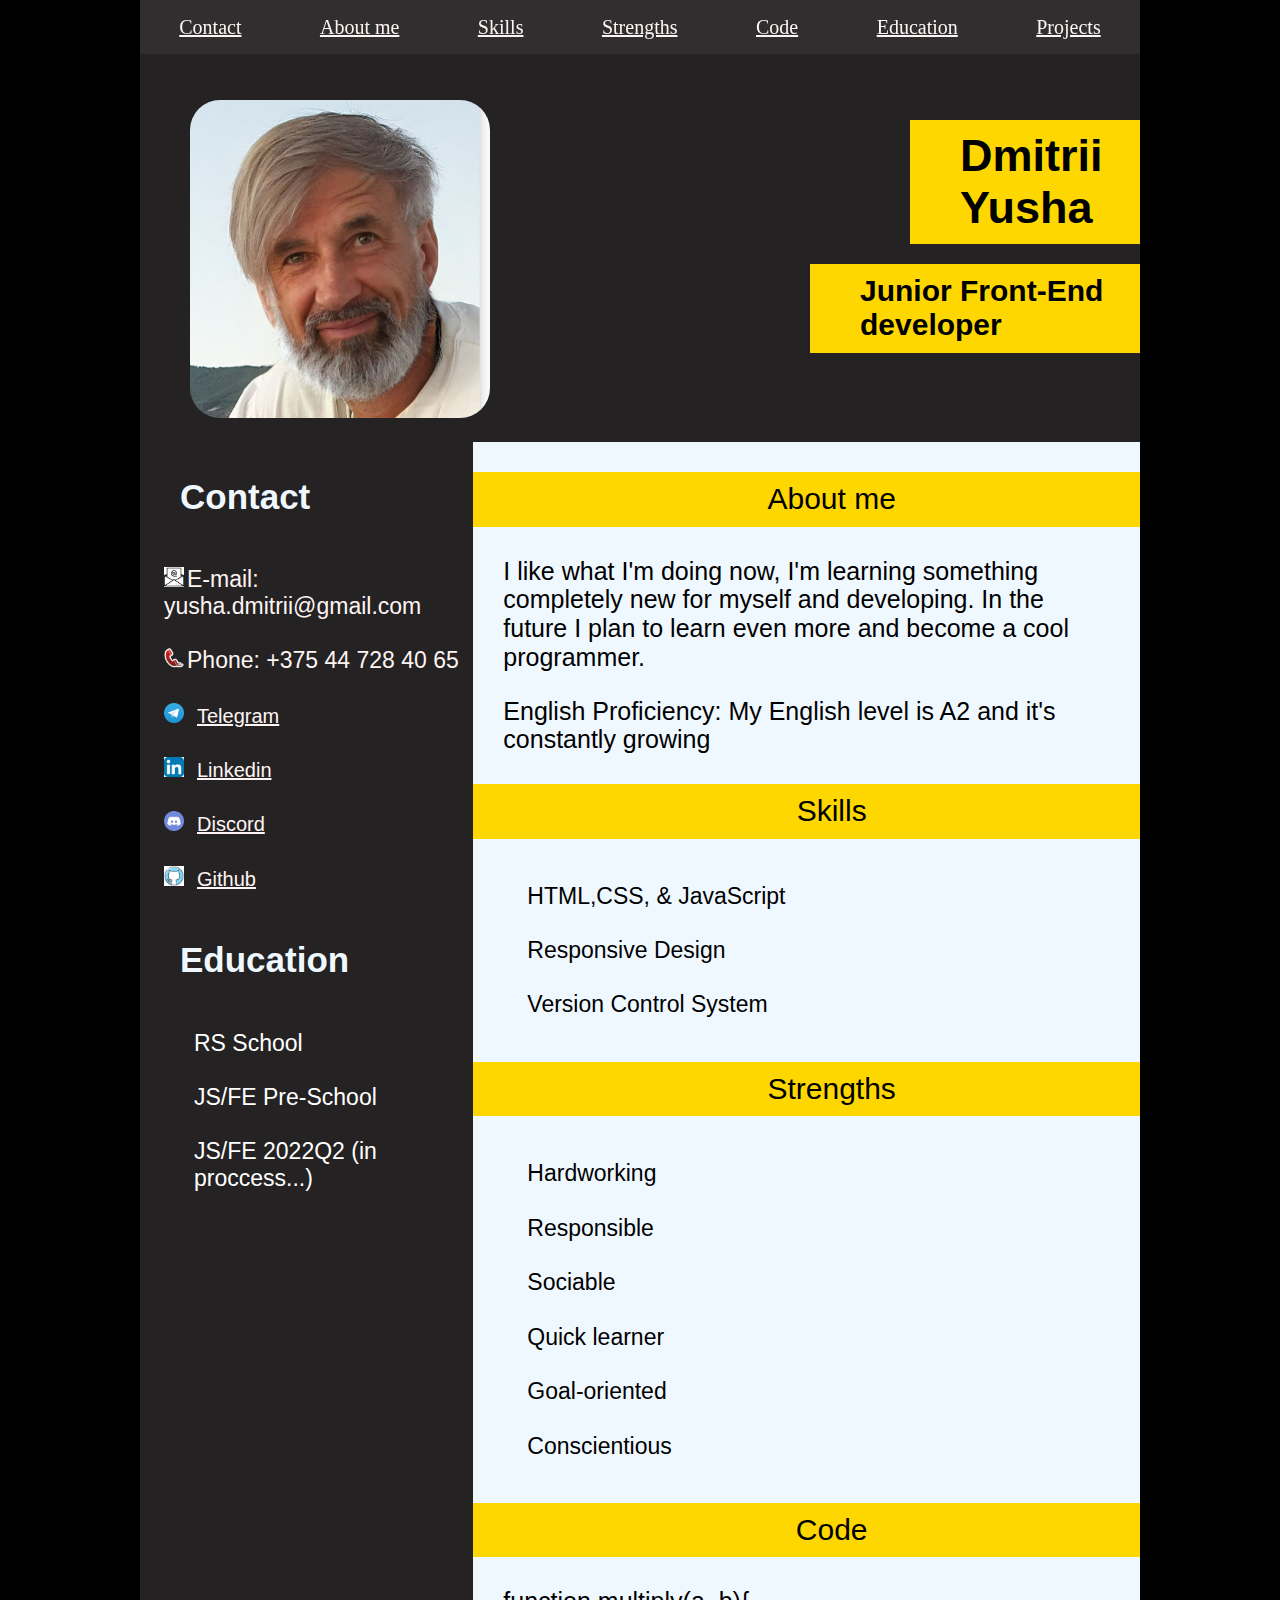
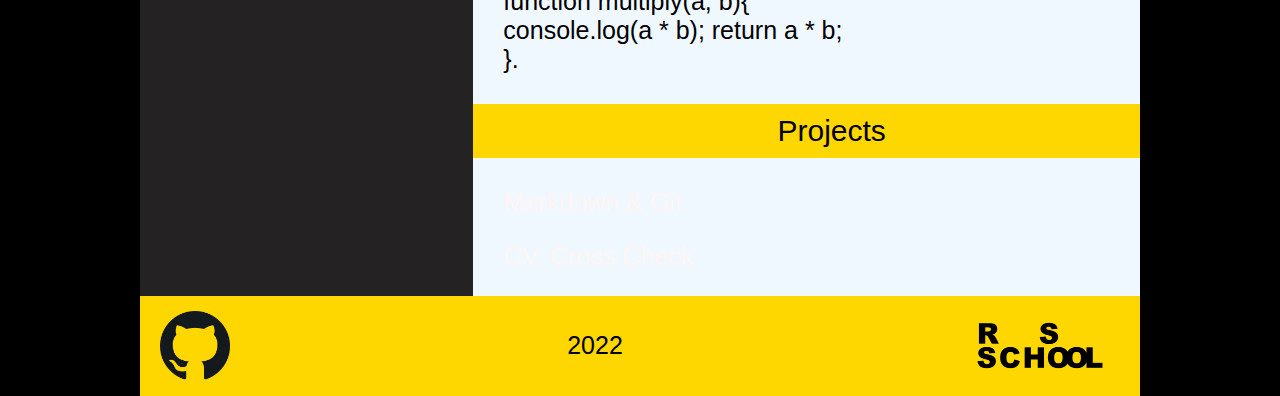
==== index.html @ 920d15af "feat: add social links" ====
<!DOCTYPE html>
<html lang="En">

<head>
    <meta charset="UTF-8">
    <title>CV</title>
    <link rel="stylesheet" type="text/css" href="style.css">
</head>

<body class="top1">
    <header class="topmenu">
        <nav class="nav">

            <ul class="nav__li navbar">
                <li class="li"><a href="#Contact">Contact</a></li>
                <li class="li"><a href="#About_me">About me</a></li>
                <li class="li"><a href="#Skills">Skills</a></li>
                <li class="li"><a href="#Strengths">Strengths</a></li>
                <li class="li"><a href="#Code">Code</a></li>
                <li class="li"><a href="#Education">Education</a></li>
                <li class="li"><a href="#Projects">Projects</a></li>
            </ul>
        </nav>
    </header>

    <main>
        <div class="center ">
            <div>
                <img class="left-side-foto" alt="I" src="Picture/FOTOI.jpg">
            </div>
            <div>
                <h1>Dmitrii Yusha</h1>
                <h2>Junior Front-End developer</h2>
            </div>
        </div>

        <div class="centerinfo ">
            <div class="infocont">
                <h3 id="Contact">Contact</h3>
                <ul class="contactleft">
                    <li><img class="icon" alt="email" src="Picture/email.png">E-mail:
                        yusha.dmitrii@gmail.com </li>
                    <li><img class="icon" alt="tel" src="Picture/Phone-PNG-File.png">Phone: +375 44 728 40 65</li>
                    <li><img class="icon" alt="teleg" src="Picture/Telegram_logo.svg.webp"><a
                            href="https://t.me/Dimas_Yusha">Telegram</a></li>
                    <li><img class="icon" alt="lin" src="Picture/linkidin.png"><a
                            href="https://www.linkedin.com/in/dmitrii-yusha-6248b71b8/">Linkedin</a></li>
                    <li><img class="icon" alt="dis" src="Picture/discord-3691244-3073764.webp"><a
                            href="https://discord.com/channels/@me">Discord</a></li>
                    <li><img class="icon" alt="git" src="Picture/github.png"><a
                            href="https://github.com/DmitriiYusha">Github</a></li>
                </ul>


                <h3 id="Education">Education</h3>
                <ul class="educ">

                    <li>RS School</li>
                    <li>JS/FE Pre-School</li>
                    <li>JS/FE 2022Q2 (in proccess...)</li>

                   
                </ul>

            </div>
            <div class="text1 ">
                <p class="text" id="About_me">About me</p>
                <p class="textabout">I like what I'm doing now, I'm learning something completely new for myself and
                    developing. In the future I plan to learn even more and become a cool programmer.</p>
                <p class="textabout">English Proficiency: My English level is A2 and it's constantly growing</p>    
                
                <p class="text" id="Skills">Skills</p>
                <ul>
                    <li>HTML,CSS, & JavaScript</li>
                    <li>Responsive Design</li>
                    <li>Version Control System</li>

                </ul>
                <p class="text" id="Strengths">Strengths</p>
                <ul>
                    <li>Hardworking</li>
                    <li>Responsible</li>
                    <li>Sociable</li>
                    <li>Quick learner</li>
                    <li>Goal-oriented</li>
                    <li>Conscientious</li>
                </ul>
                <p class="text" id="Code">Code</p>
                <p class="textabout">function multiply(a, b){<br> console.log(a * b); return a * b; <br>}.</p>

                <p class="text" id="Projects">Projects</p>
                <p class="textabout contactleft"><a href="https://github.com/DmitriiYusha/rsschool-cv/blob/gh-pages/cv.md"></a>Markdown & Git</p>
                <p class="textabout contactleft"><a href="https://DmitriiYusha.github.io/rsschool-cv/"></a>CV. Cross Check</p>
            </div>
        </div>
    </main>

    <footer>
        <a class="footer" href="https://github.com/DmitriiYusha"> <img class="git" alt="git"
                src="Picture/2048px-Octicons-mark-github.svg.png"></a>
        <p class="y2022">2022</p>
        <a class="footer" href="https://rs.school/js/"><img class="rs" alt="rs" src="Picture/background.png"></a>
    </footer>
</body>

</html>
---- style.css ----
/*! normalize.css v8.0.1 | MIT License | github.com/necolas/normalize.css */

/* Document
   ========================================================================== */

/**
 * 1. Correct the line height in all browsers.
 * 2. Prevent adjustments of font size after orientation changes in iOS.
 */

 html {
    line-height: 1.15;
    /* 1 */
    -webkit-text-size-adjust: 100%;
    /* 2 */
}

/* Sections
     ========================================================================== */

/**
   * Remove the margin in all browsers.
   */

body {
    margin: 0;
}

/**
   * Render the `main` element consistently in IE.
   */

main {
    display: block;
}

/**
   * Correct the font size and margin on `h1` elements within `section` and
   * `article` contexts in Chrome, Firefox, and Safari.
   */

h1 {
    font-size: 2em;
    margin: 0.67em 0;
}

/* Grouping content
     ========================================================================== */

/**
   * 1. Add the correct box sizing in Firefox.
   * 2. Show the overflow in Edge and IE.
   */

hr {
    box-sizing: content-box;
    /* 1 */
    height: 0;
    /* 1 */
    overflow: visible;
    /* 2 */
}

/**
   * 1. Correct the inheritance and scaling of font size in all browsers.
   * 2. Correct the odd `em` font sizing in all browsers.
   */

pre {
    font-family: monospace, monospace;
    /* 1 */
    font-size: 1em;
    /* 2 */
}

/* Text-level semantics
     ========================================================================== */

/**
   * Remove the gray background on active links in IE 10.
   */

a {
    background-color: transparent;
}

/**
   * 1. Remove the bottom border in Chrome 57-
   * 2. Add the correct text decoration in Chrome, Edge, IE, Opera, and Safari.
   */

abbr[title] {
    border-bottom: none;
    /* 1 */
    text-decoration: underline;
    /* 2 */
    text-decoration: underline dotted;
    /* 2 */
}

/**
   * Add the correct font weight in Chrome, Edge, and Safari.
   */

b,
strong {
    font-weight: bolder;
}

/**
   * 1. Correct the inheritance and scaling of font size in all browsers.
   * 2. Correct the odd `em` font sizing in all browsers.
   */

code,
kbd,
samp {
    font-family: monospace, monospace;
    /* 1 */
    font-size: 1em;
    /* 2 */
}

/**
   * Add the correct font size in all browsers.
   */

small {
    font-size: 80%;
}

/**
   * Prevent `sub` and `sup` elements from affecting the line height in
   * all browsers.
   */

sub,
sup {
    font-size: 75%;
    line-height: 0;
    position: relative;
    vertical-align: baseline;
}

sub {
    bottom: -0.25em;
}

sup {
    top: -0.5em;
}

/* Embedded content
     ========================================================================== */

/**
   * Remove the border on images inside links in IE 10.
   */

img {
    border-style: none;
}

/* Forms
     ========================================================================== */

/**
   * 1. Change the font styles in all browsers.
   * 2. Remove the margin in Firefox and Safari.
   */

button,
input,
optgroup,
select,
textarea {
    font-family: inherit;
    /* 1 */
    font-size: 100%;
    /* 1 */
    line-height: 1.15;
    /* 1 */
    margin: 0;
    /* 2 */
}

/**
   * Show the overflow in IE.
   * 1. Show the overflow in Edge.
   */

button,
input {
    /* 1 */
    overflow: visible;
}

/**
   * Remove the inheritance of text transform in Edge, Firefox, and IE.
   * 1. Remove the inheritance of text transform in Firefox.
   */

button,
select {
    /* 1 */
    text-transform: none;
}

/**
   * Correct the inability to style clickable types in iOS and Safari.
   */

button,
[type="button"],
[type="reset"],
[type="submit"] {
    -webkit-appearance: button;
}

/**
   * Remove the inner border and padding in Firefox.
   */

button::-moz-focus-inner,
[type="button"]::-moz-focus-inner,
[type="reset"]::-moz-focus-inner,
[type="submit"]::-moz-focus-inner {
    border-style: none;
    padding: 0;
}

/**
   * Restore the focus styles unset by the previous rule.
   */

button:-moz-focusring,
[type="button"]:-moz-focusring,
[type="reset"]:-moz-focusring,
[type="submit"]:-moz-focusring {
    outline: 1px dotted ButtonText;
}

/**
   * Correct the padding in Firefox.
   */

fieldset {
    padding: 0.35em 0.75em 0.625em;
}

/**
   * 1. Correct the text wrapping in Edge and IE.
   * 2. Correct the color inheritance from `fieldset` elements in IE.
   * 3. Remove the padding so developers are not caught out when they zero out
   *    `fieldset` elements in all browsers.
   */

legend {
    box-sizing: border-box;
    /* 1 */
    color: inherit;
    /* 2 */
    display: table;
    /* 1 */
    max-width: 100%;
    /* 1 */
    padding: 0;
    /* 3 */
    white-space: normal;
    /* 1 */
}

/**
   * Add the correct vertical alignment in Chrome, Firefox, and Opera.
   */

progress {
    vertical-align: baseline;
}

/**
   * Remove the default vertical scrollbar in IE 10+.
   */

textarea {
    overflow: auto;
}

/**
   * 1. Add the correct box sizing in IE 10.
   * 2. Remove the padding in IE 10.
   */

[type="checkbox"],
[type="radio"] {
    box-sizing: border-box;
    /* 1 */
    padding: 0;
    /* 2 */
}

/**
   * Correct the cursor style of increment and decrement buttons in Chrome.
   */

[type="number"]::-webkit-inner-spin-button,
[type="number"]::-webkit-outer-spin-button {
    height: auto;
}

/**
   * 1. Correct the odd appearance in Chrome and Safari.
   * 2. Correct the outline style in Safari.
   */

[type="search"] {
    -webkit-appearance: textfield;
    /* 1 */
    outline-offset: -2px;
    /* 2 */
}

/**
   * Remove the inner padding in Chrome and Safari on macOS.
   */

[type="search"]::-webkit-search-decoration {
    -webkit-appearance: none;
}

/**
   * 1. Correct the inability to style clickable types in iOS and Safari.
   * 2. Change font properties to `inherit` in Safari.
   */

::-webkit-file-upload-button {
    -webkit-appearance: button;
    /* 1 */
    font: inherit;
    /* 2 */
}

/* Interactive
     ========================================================================== */

/*
   * Add the correct display in Edge, IE 10+, and Firefox.
   */

details {
    display: block;
}

/*
   * Add the correct display in all browsers.
   */

summary {
    display: list-item;
}

/* Misc
     ========================================================================== */

/**
   * Add the correct display in IE 10+.
   */

template {
    display: none;
}

/**
   * Add the correct display in IE 10.
   */

[hidden] {
    display: none;
}

body {
    width: 1000px;
}

nav {
    display: block;
    position: fixed;
}

.navbar a:hover {
    
    color: black;
  }

  .navbar {
    overflow: hidden;
    background-color: rgba(55, 53, 53, 0.649);
    position: fixed;
    top: 0;
    width: 1000px;
  }

li {
    display: list-item;
    text-align: -webkit-match-parent;
    padding: 14px;
    font-size: 23px;
    list-style-type: none;
}

.nav__li {
    display: flex;
    flex-wrap: wrap;
    justify-content: space-around;
    margin: 0;
    padding: 0;
    list-style: none;
}

.topmenu {
    background-color: gold;
}

.left-side-foto {
    width: 300px;
    border-radius: 30px;
    margin: 100px 20px 20px 50px;
}

.infocont {
    background-color: rgba(55, 53, 53, 0.649);
    width: 350px;
    font-size: 15px;



}
.osn {
    background-color: rgba(55, 53, 53, 0.649);
}

.center {
    display: flex;
    background-color: rgba(55, 53, 53, 0.649);

}

h1 {

    font-size: 45px;
    background-color: gold;
    margin: 120px 0px 0px 400px;
    padding: 10px 10px 10px 50px;
    font-family: "Roboto", "Arial", sans-serif;
}

h2 {

    font-size: 30px;
    margin: 20px 0px 0px 300px;
    background-color: gold;
    padding: 10px 10px 10px 50px;
    font-family: "Roboto", "Arial", sans-serif;

}

h3 {
    color: aliceblue;
    font-size: 35px;
    padding-left: 40px;
    font-family: "Roboto", "Arial", sans-serif;
}

.down {
    background-color: gold;
    font-family: "Roboto", "Arial", sans-serif;
}

footer {
    display: flex;
    justify-content: space-between;
    align-items: center;
    background-color: gold;
    height: 100px;
}



.git {
    width: 70px;
    margin: 20px;
}

.rs {
    width: 200px;
}

.y2022 {
    color: black;
    font-size: 25px;
    font-family: "Roboto", "Arial", sans-serif;
}
 .textabout{
     font-size: 25px;
     padding: 0px 30px;
 }

.centerinfo {
    display: flex;
    width: auto;
}

.text {
    
    text-align: center;
    padding: 10px 100px 10px 150px;
    font-size: 25px;
    font-size: 30px;
    background-color: gold;
    font-family: "Roboto", "Arial", sans-serif;
}

.icon {
    width: 20px;
    height: 20px;
    margin-right: 3px;
}

.contactleft {
    padding-left: 10px;
    color: rgb(255, 244, 244);
    font-family: "Roboto", "Arial", sans-serif;

}

.text1 {
    background-color: aliceblue;
    width: 700px;
    font-family: "Roboto", "Arial", sans-serif;
    
}

.top1 {
    margin: 0 auto;
    background-color: black;
}

a {
    color: rgb(255, 244, 244) !important;
    
    
  }

  a {
    font-size: 20px;
    padding: 10px;
    text-align: center;
    transition: all 0.2s ease;
    -webkit-transition: all 0.2s ease;
    -moz-transition: all 0.2s ease;
    -o-transition: all 0.2s ease;
    -ms-transition: all 0.2s ease;
    width: 100px;
    height: 20px;
    line-height: 20px;
}
 
a:hover {
    font-size: 30px;
}

.educ{
    color: rgb(255, 255, 255);
    font-family: "Roboto", "Arial", sans-serif;
}

.footer{
    display:contents;
    height: 0;
}
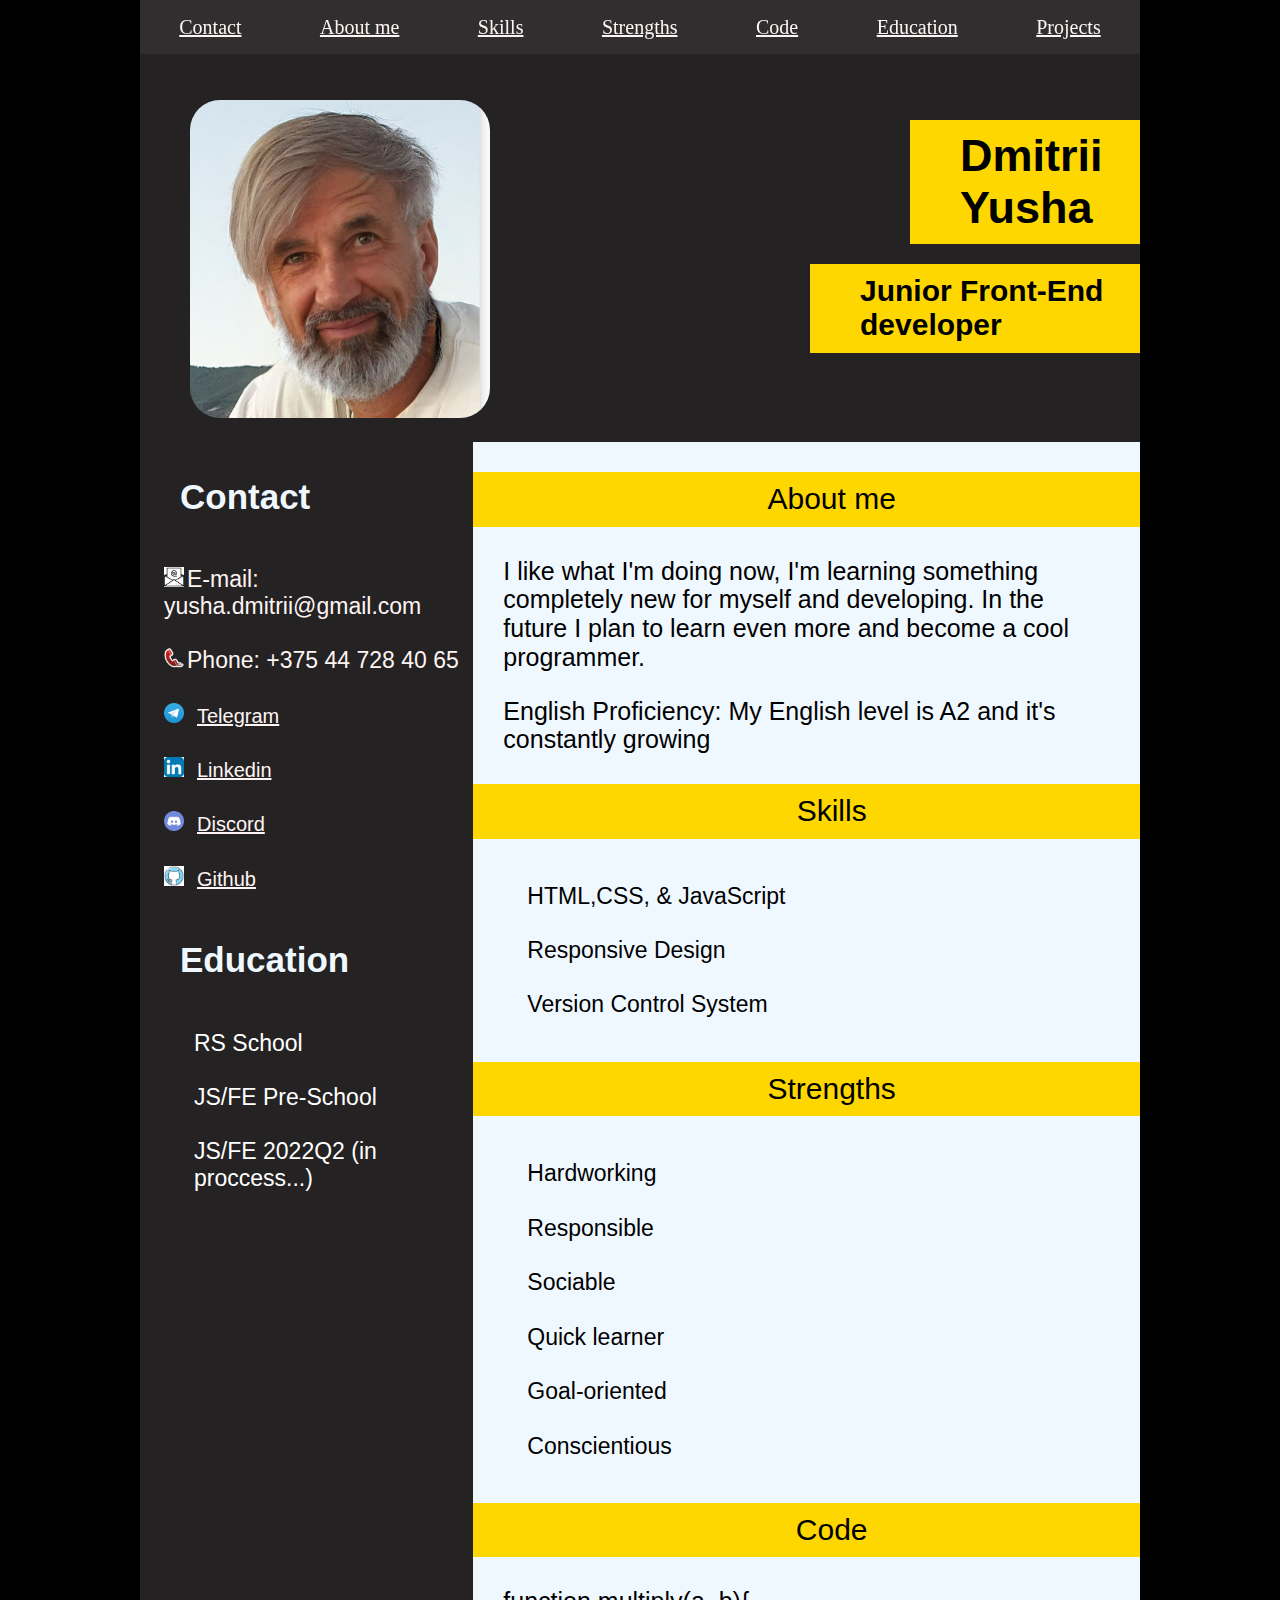
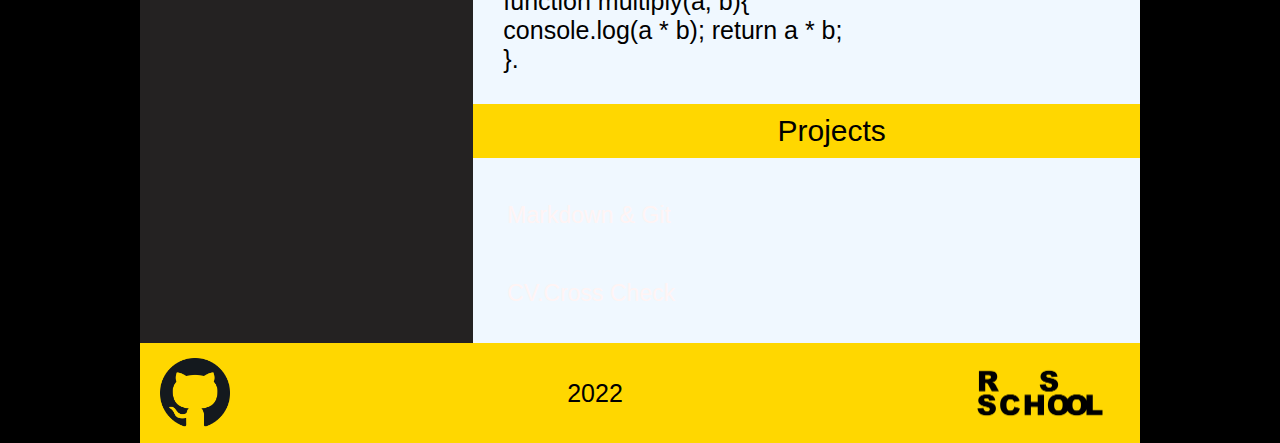
==== commit ff5ec9ce: "feat: add social links" ====
--- a/index.html
+++ b/index.html
@@ -89,8 +89,8 @@
                 <p class="textabout">function multiply(a, b){<br> console.log(a * b); return a * b; <br>}.</p>
 
                 <p class="text" id="Projects">Projects</p>
-                <p class="textabout contactleft"><a href="https://github.com/DmitriiYusha/rsschool-cv/blob/gh-pages/cv.md"></a>Markdown & Git</p>
-                <p class="textabout contactleft"><a href="https://DmitriiYusha.github.io/rsschool-cv/"></a>CV. Cross Check</p>
+                <p class="textabout contactleft proj"><a href="https://github.com/DmitriiYusha/rsschool-cv/blob/gh-pages/cv.md"></a>Markdown & Git</p>
+                <p class="textabout contactleft proj"><a href="https://DmitriiYusha.github.io/rsschool-cv/"></a>CV.Cross Check</p>
             </div>
         </div>
     </main>
--- a/style.css
+++ b/style.css
@@ -579,3 +579,10 @@
     height: 0;
 }
 
+.proj {
+    display: list-item;
+    text-align: -webkit-match-parent;
+    padding: 14px;
+    font-size: 23px;
+    list-style-type: none;
+}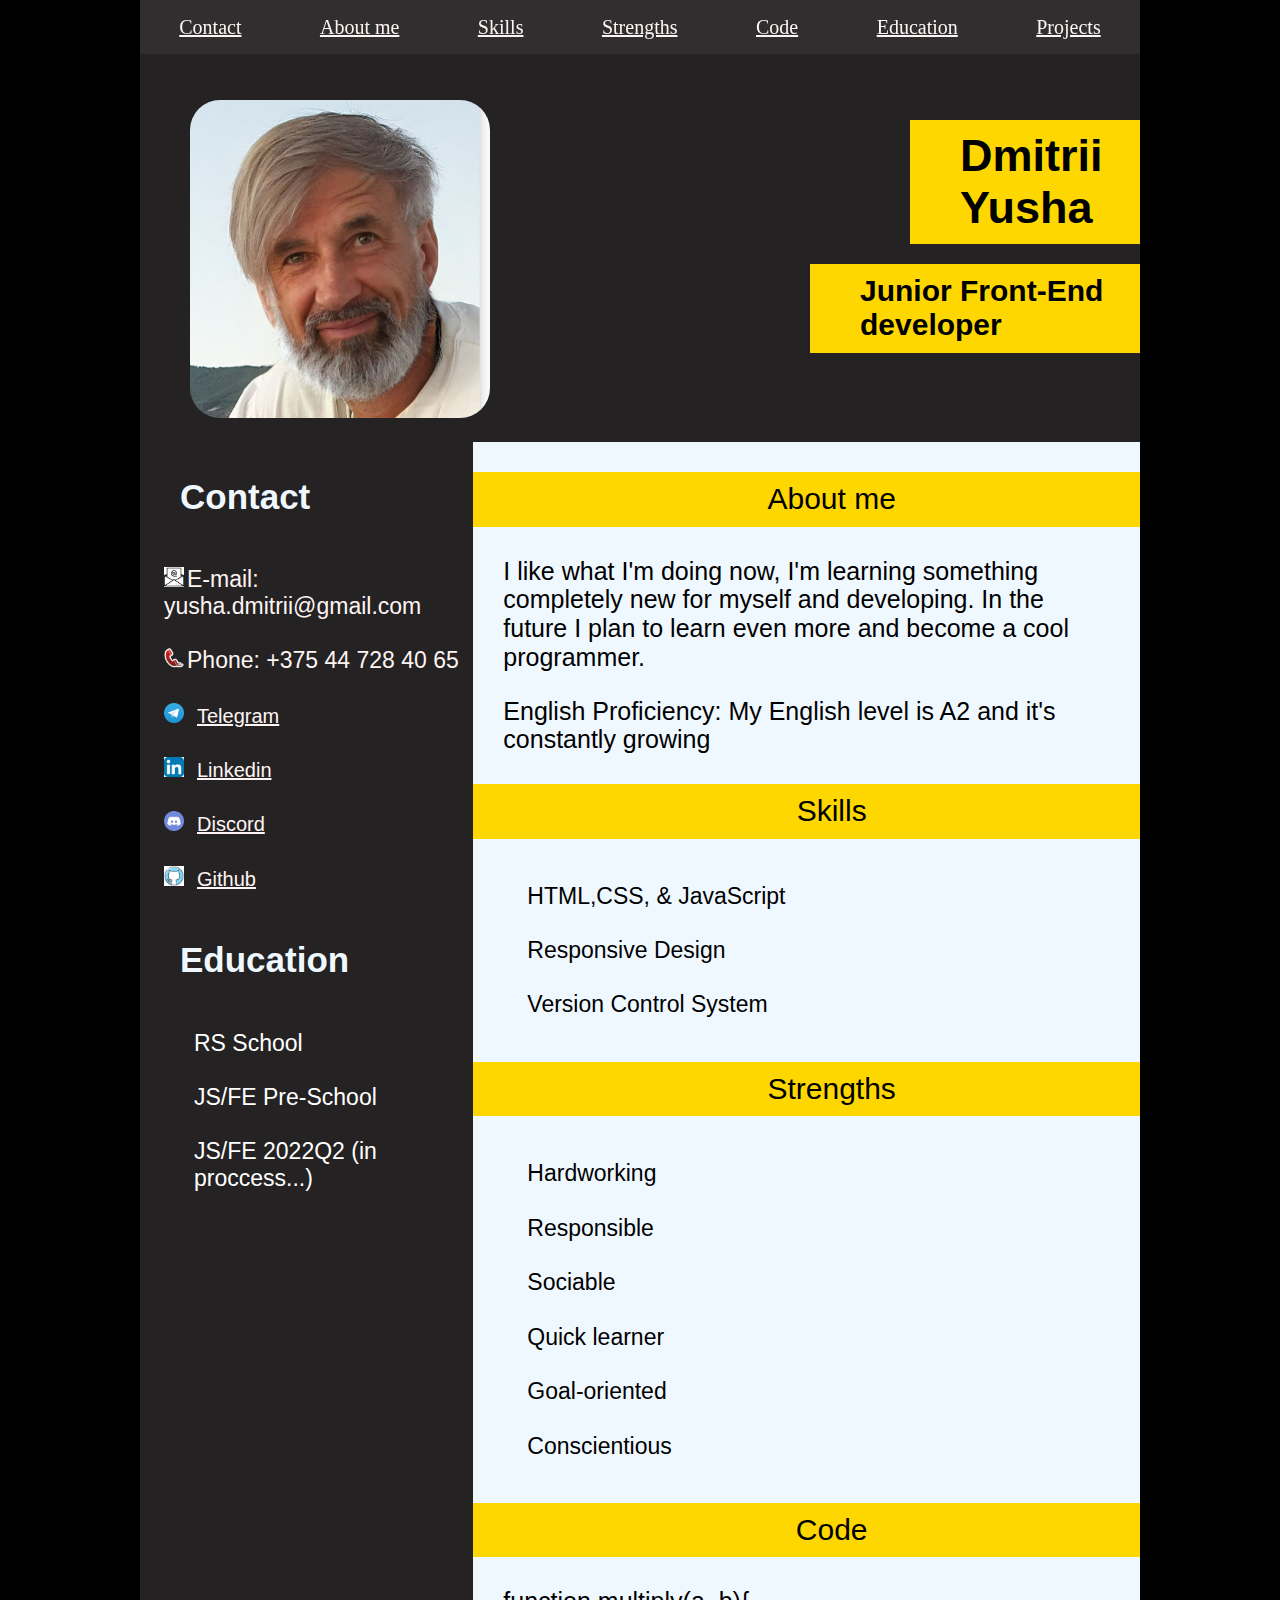
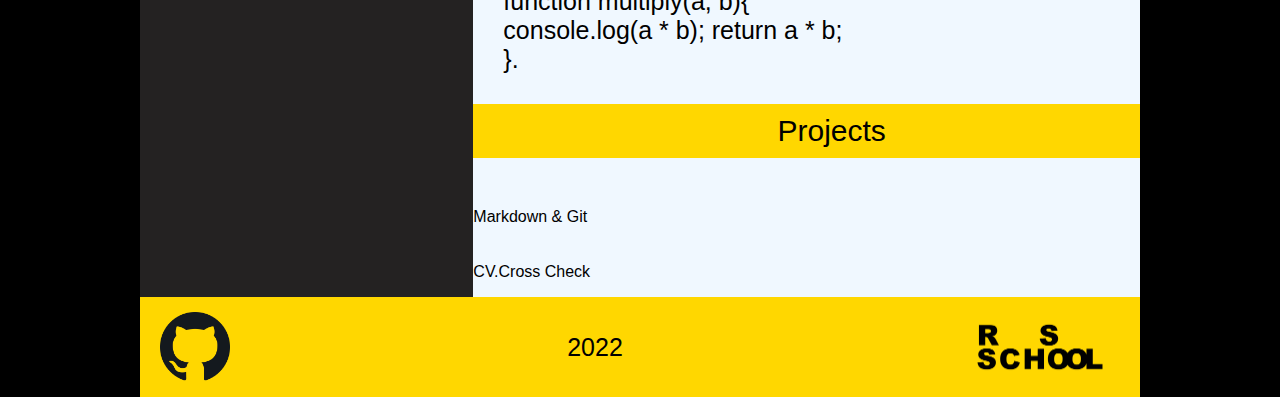
==== commit 6ec732b9: "feat: add social links" ====
--- a/index.html
+++ b/index.html
@@ -12,13 +12,13 @@
         <nav class="nav">
 
             <ul class="nav__li navbar">
-                <li class="li"><a href="#Contact">Contact</a></li>
-                <li class="li"><a href="#About_me">About me</a></li>
-                <li class="li"><a href="#Skills">Skills</a></li>
-                <li class="li"><a href="#Strengths">Strengths</a></li>
-                <li class="li"><a href="#Code">Code</a></li>
-                <li class="li"><a href="#Education">Education</a></li>
-                <li class="li"><a href="#Projects">Projects</a></li>
+                <li class="li"><a class="link" href="#Contact">Contact</a></li>
+                <li class="li"><a class="link" href="#About_me">About me</a></li>
+                <li class="li"><a class="link" href="#Skills">Skills</a></li>
+                <li class="li"><a class="link" href="#Strengths">Strengths</a></li>
+                <li class="li"><a class="link" href="#Code">Code</a></li>
+                <li class="li"><a class="link" href="#Education">Education</a></li>
+                <li class="li"><a class="link" href="#Projects">Projects</a></li>
             </ul>
         </nav>
     </header>
@@ -41,13 +41,13 @@
                     <li><img class="icon" alt="email" src="Picture/email.png">E-mail:
                         yusha.dmitrii@gmail.com </li>
                     <li><img class="icon" alt="tel" src="Picture/Phone-PNG-File.png">Phone: +375 44 728 40 65</li>
-                    <li><img class="icon" alt="teleg" src="Picture/Telegram_logo.svg.webp"><a
+                    <li><img class="icon" alt="teleg" src="Picture/Telegram_logo.svg.webp"><a class="link"
                             href="https://t.me/Dimas_Yusha">Telegram</a></li>
-                    <li><img class="icon" alt="lin" src="Picture/linkidin.png"><a
+                    <li><img class="icon" alt="lin" src="Picture/linkidin.png"><a class="link"
                             href="https://www.linkedin.com/in/dmitrii-yusha-6248b71b8/">Linkedin</a></li>
-                    <li><img class="icon" alt="dis" src="Picture/discord-3691244-3073764.webp"><a
+                    <li><img class="icon" alt="dis" src="Picture/discord-3691244-3073764.webp"><a class="link"
                             href="https://discord.com/channels/@me">Discord</a></li>
-                    <li><img class="icon" alt="git" src="Picture/github.png"><a
+                    <li><img class="icon" alt="git" src="Picture/github.png"><a class="link"
                             href="https://github.com/DmitriiYusha">Github</a></li>
                 </ul>
 
@@ -89,8 +89,8 @@
                 <p class="textabout">function multiply(a, b){<br> console.log(a * b); return a * b; <br>}.</p>
 
                 <p class="text" id="Projects">Projects</p>
-                <p class="textabout contactleft proj"><a href="https://github.com/DmitriiYusha/rsschool-cv/blob/gh-pages/cv.md"></a>Markdown & Git</p>
-                <p class="textabout contactleft proj"><a href="https://DmitriiYusha.github.io/rsschool-cv/"></a>CV.Cross Check</p>
+                <p><a class="proj" href="https://github.com/DmitriiYusha/rsschool-cv/blob/gh-pages/cv.md"></a>Markdown & Git</p>
+                <p><a class="proj" href="https://DmitriiYusha.github.io/rsschool-cv/"></a>CV.Cross Check</p>
             </div>
         </div>
     </main>
--- a/style.css
+++ b/style.css
@@ -8,7 +8,7 @@
  * 2. Prevent adjustments of font size after orientation changes in iOS.
  */
 
- html {
+html {
     line-height: 1.15;
     /* 1 */
     -webkit-text-size-adjust: 100%;
@@ -388,17 +388,17 @@
 }
 
 .navbar a:hover {
-    
+
     color: black;
-  }
-
-  .navbar {
+}
+
+.navbar {
     overflow: hidden;
     background-color: rgba(55, 53, 53, 0.649);
     position: fixed;
     top: 0;
     width: 1000px;
-  }
+}
 
 li {
     display: list-item;
@@ -435,6 +435,7 @@
 
 
 }
+
 .osn {
     background-color: rgba(55, 53, 53, 0.649);
 }
@@ -500,10 +501,11 @@
     font-size: 25px;
     font-family: "Roboto", "Arial", sans-serif;
 }
- .textabout{
-     font-size: 25px;
-     padding: 0px 30px;
- }
+
+.textabout {
+    font-size: 25px;
+    padding: 0px 30px;
+}
 
 .centerinfo {
     display: flex;
@@ -511,7 +513,7 @@
 }
 
 .text {
-    
+
     text-align: center;
     padding: 10px 100px 10px 150px;
     font-size: 25px;
@@ -537,7 +539,7 @@
     background-color: aliceblue;
     width: 700px;
     font-family: "Roboto", "Arial", sans-serif;
-    
+
 }
 
 .top1 {
@@ -545,13 +547,9 @@
     background-color: black;
 }
 
-a {
+
+.link {
     color: rgb(255, 244, 244) !important;
-    
-    
-  }
-
-  a {
     font-size: 20px;
     padding: 10px;
     text-align: center;
@@ -564,25 +562,42 @@
     height: 20px;
     line-height: 20px;
 }
- 
-a:hover {
+
+.link:hover {
     font-size: 30px;
 }
 
-.educ{
+.educ {
     color: rgb(255, 255, 255);
     font-family: "Roboto", "Arial", sans-serif;
 }
 
-.footer{
-    display:contents;
+.footer {
+    display: contents;
     height: 0;
 }
 
 .proj {
-    display: list-item;
-    text-align: -webkit-match-parent;
-    padding: 14px;
+    color: black;
+    font-family: "Roboto", "Arial", sans-serif;
     font-size: 23px;
-    list-style-type: none;
+    transition: all 0.2s ease;
+    -webkit-transition: all 0.2s ease;
+    -moz-transition: all 0.2s ease;
+    -o-transition: all 0.2s ease;
+    -ms-transition: all 0.2s ease;
+    height: 20px;
+    line-height: 20px;
+    justify-content: flex-start;
+    display: flex;
+    padding-left: 25px;
+}
+
+.proj:hover {
+    font-size: 30px;
+}
+
+.proj a:hover {
+
+    color: black;
 }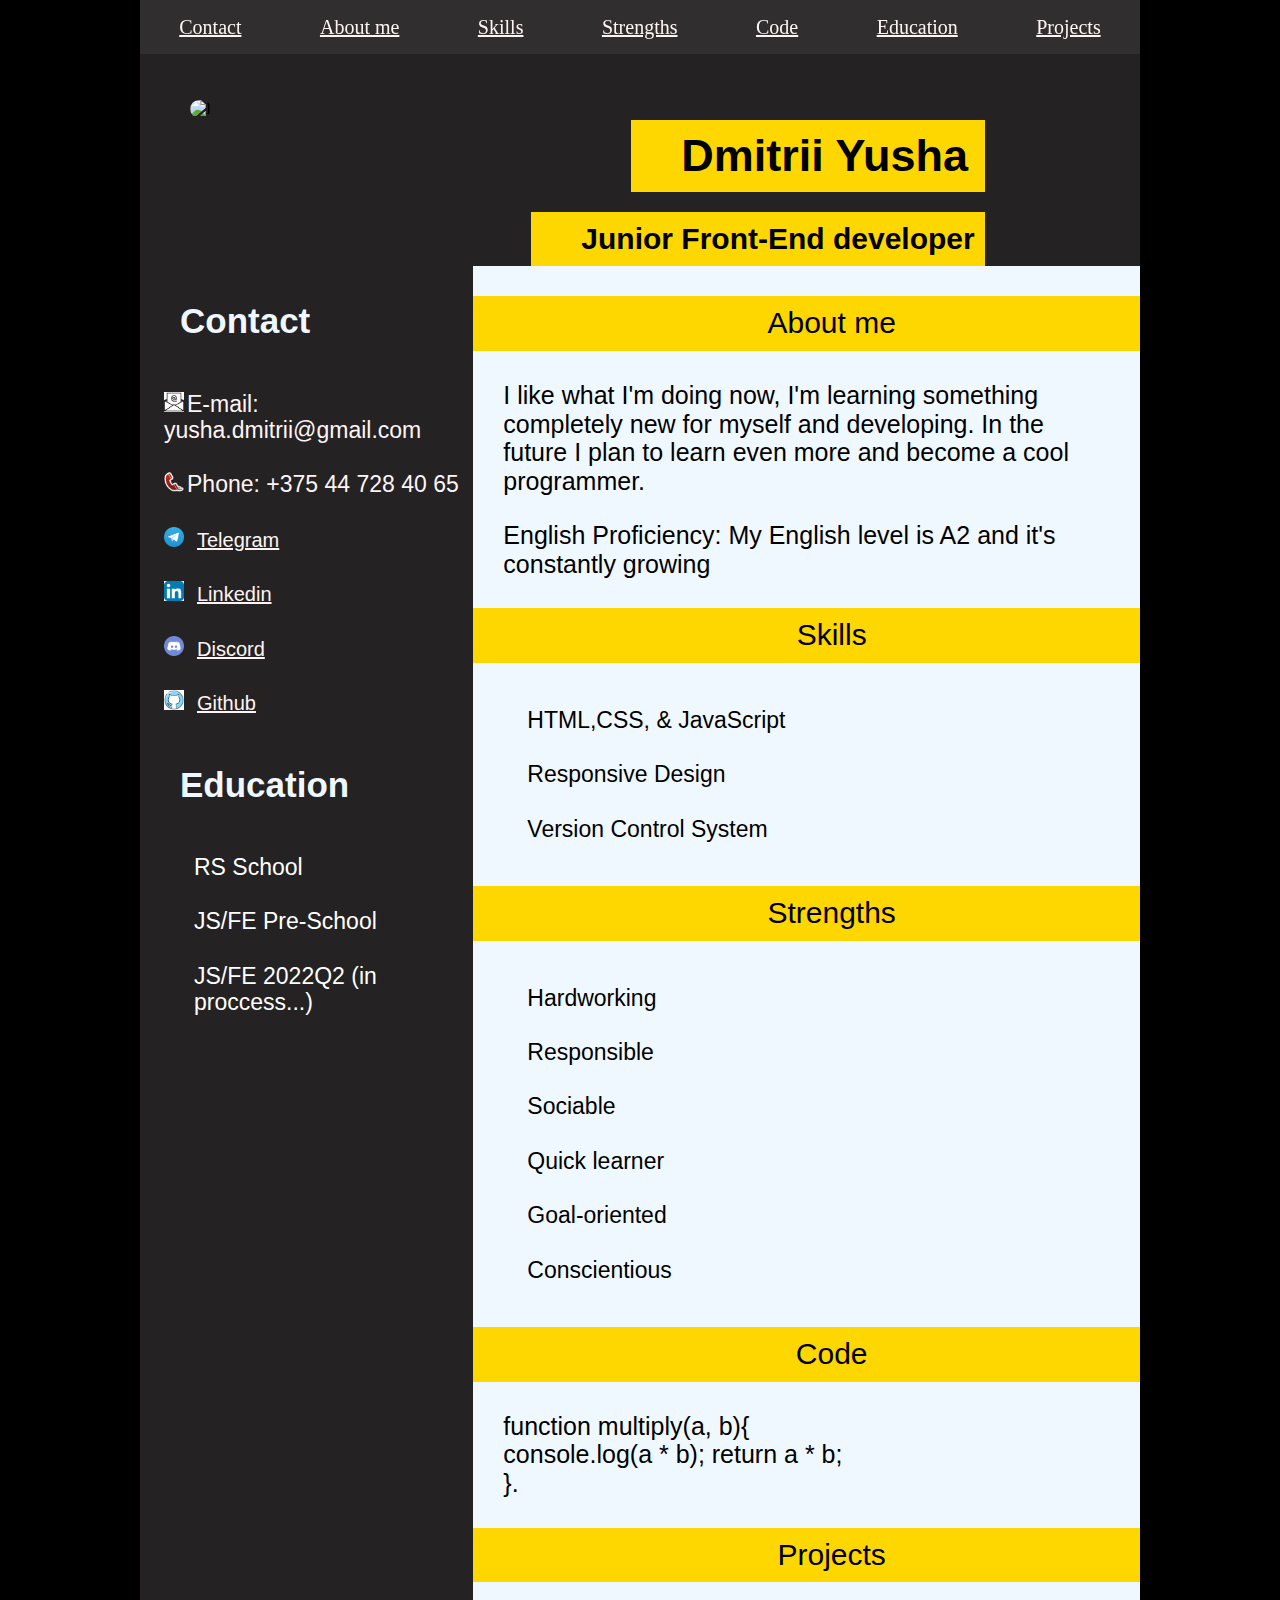
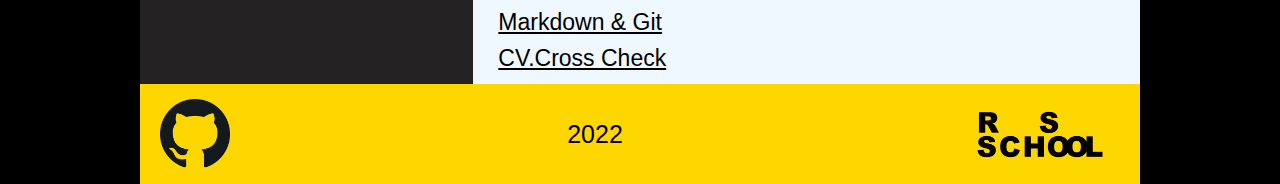
==== commit 00ed8d59: "fix: link" ====
--- a/index.html
+++ b/index.html
@@ -26,7 +26,7 @@
     <main>
         <div class="center ">
             <div>
-                <img class="left-side-foto" alt="I" src="Picture/FOTOI.jpg">
+                <img class="left-side-foto" alt="I" src="Img/FOTOI.jpg">
             </div>
             <div>
                 <h1>Dmitrii Yusha</h1>
@@ -59,7 +59,7 @@
                     <li>JS/FE Pre-School</li>
                     <li>JS/FE 2022Q2 (in proccess...)</li>
 
-                   
+
                 </ul>
 
             </div>
@@ -67,8 +67,8 @@
                 <p class="text" id="About_me">About me</p>
                 <p class="textabout">I like what I'm doing now, I'm learning something completely new for myself and
                     developing. In the future I plan to learn even more and become a cool programmer.</p>
-                <p class="textabout">English Proficiency: My English level is A2 and it's constantly growing</p>    
-                
+                <p class="textabout">English Proficiency: My English level is A2 and it's constantly growing</p>
+
                 <p class="text" id="Skills">Skills</p>
                 <ul>
                     <li>HTML,CSS, & JavaScript</li>
@@ -89,8 +89,10 @@
                 <p class="textabout">function multiply(a, b){<br> console.log(a * b); return a * b; <br>}.</p>
 
                 <p class="text" id="Projects">Projects</p>
-                <p><a class="proj" href="https://github.com/DmitriiYusha/rsschool-cv/blob/gh-pages/cv.md"></a>Markdown & Git</p>
-                <p><a class="proj" href="https://DmitriiYusha.github.io/rsschool-cv/"></a>CV.Cross Check</p>
+
+                <p><a class="proj" href="https://github.com/DmitriiYusha/rsschool-cv/blob/gh-pages/cv.md">Markdown & Git</a></p>
+                <p><a class="proj" href="https://DmitriiYusha.github.io/rsschool-cv/">CV.Cross Check</a></p>
+
             </div>
         </div>
     </main>
@@ -101,6 +103,9 @@
         <p class="y2022">2022</p>
         <a class="footer" href="https://rs.school/js/"><img class="rs" alt="rs" src="Picture/background.png"></a>
     </footer>
+
+
+
 </body>
 
 </html>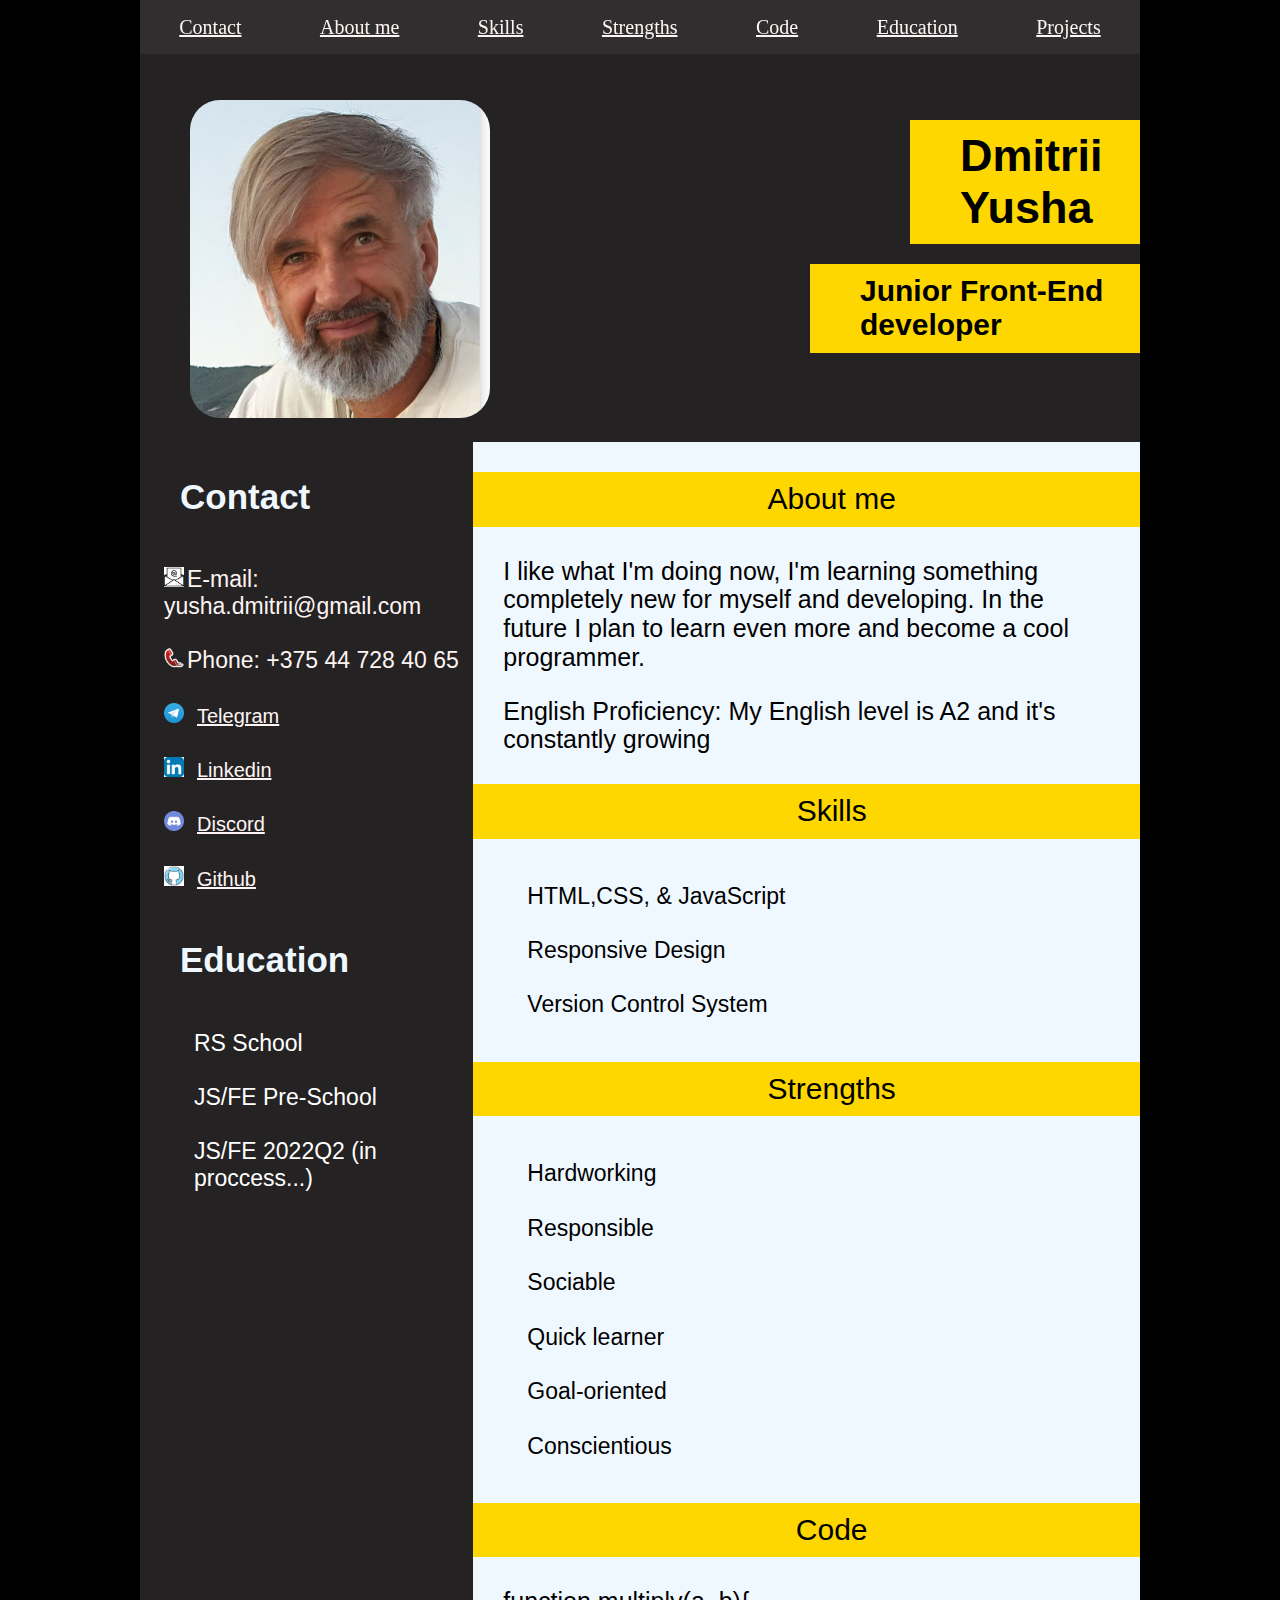
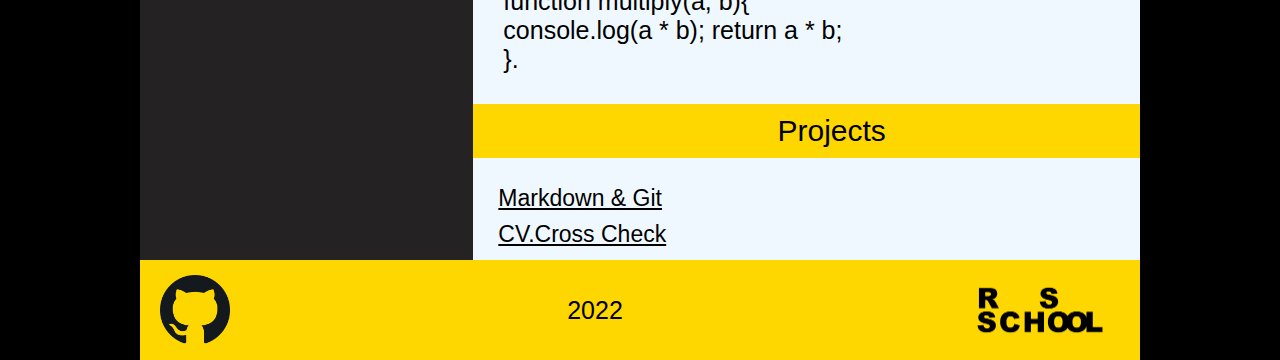
==== commit 512a380f: "fix: link" ====
--- a/index.html
+++ b/index.html
@@ -26,7 +26,7 @@
     <main>
         <div class="center ">
             <div>
-                <img class="left-side-foto" alt="I" src="Img/FOTOI.jpg">
+                <img class="left-side-foto" alt="I" src="Picture/FOTOI.jpg">
             </div>
             <div>
                 <h1>Dmitrii Yusha</h1>
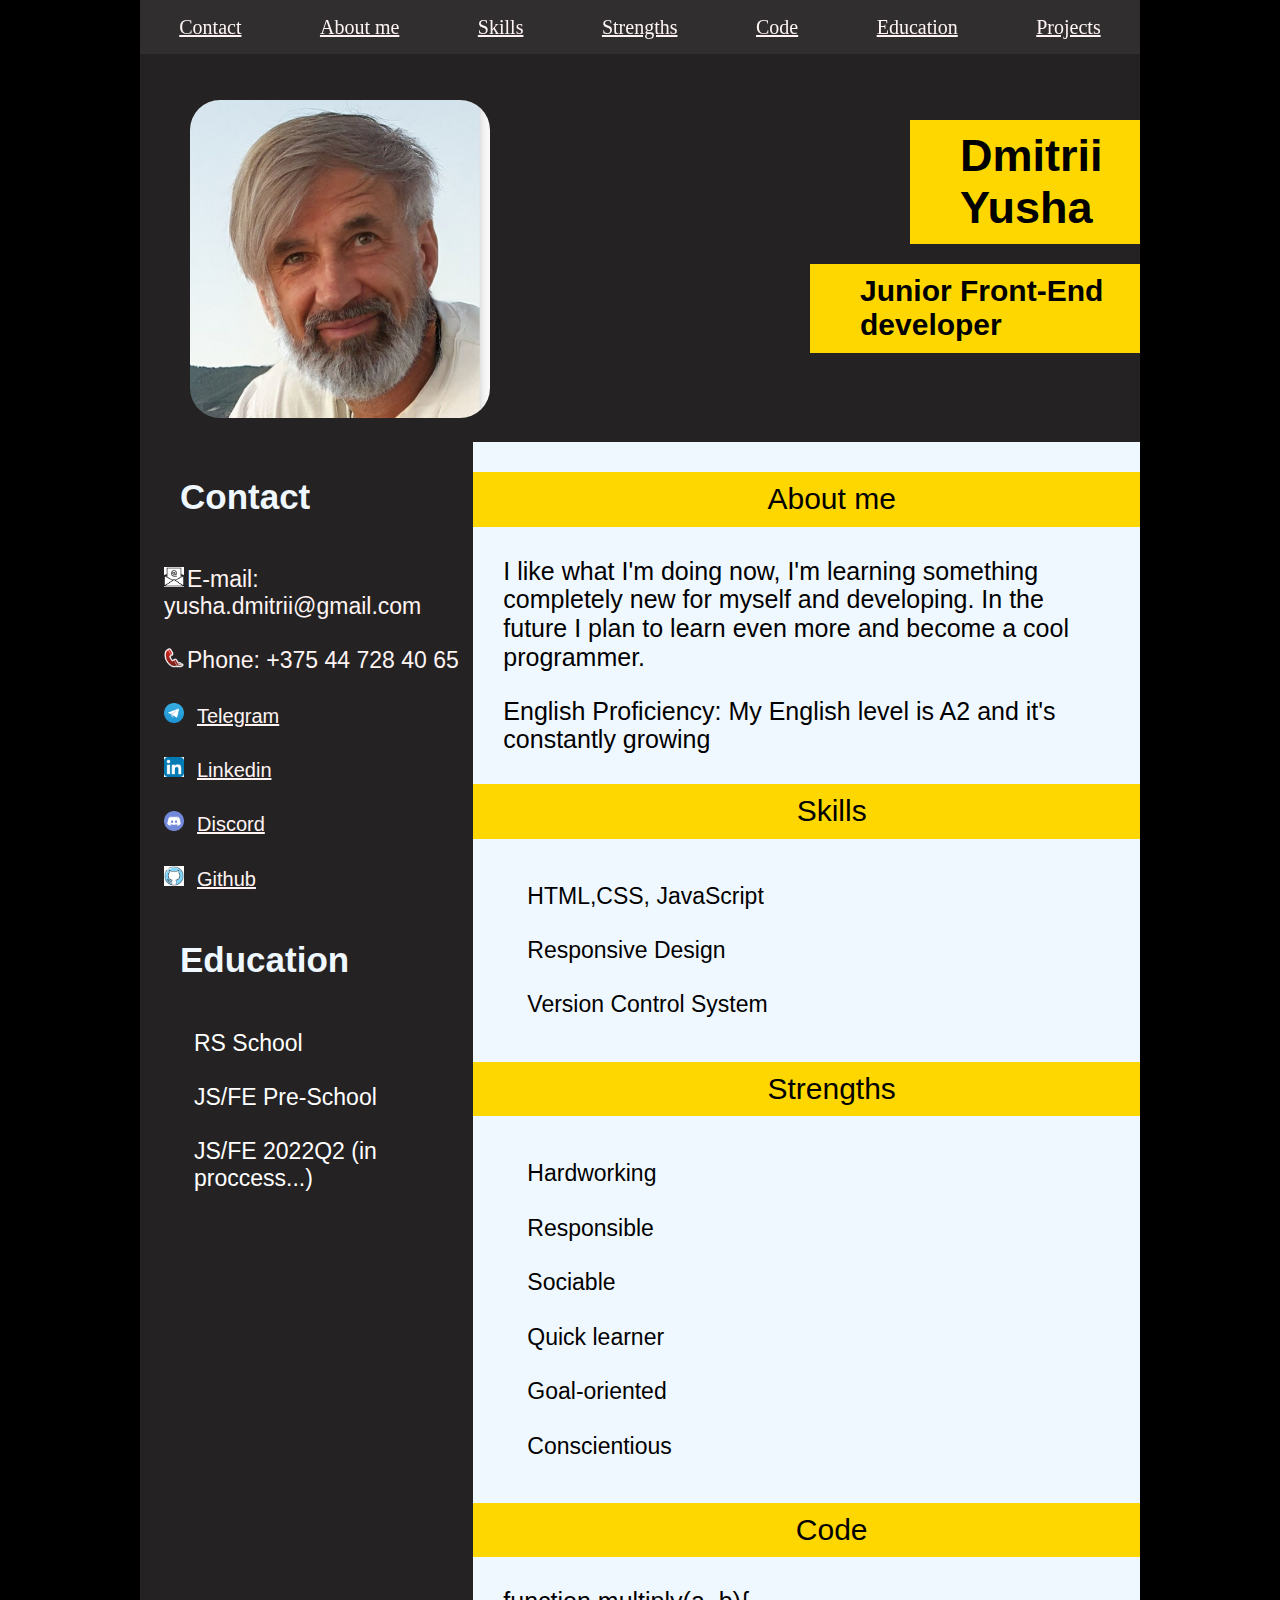
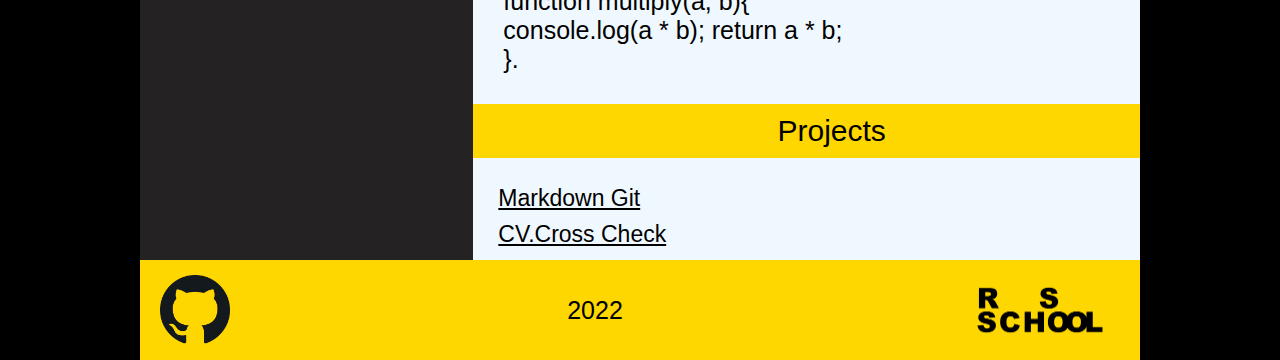
==== commit db0803c8: "fix: index.html" ====
--- a/index.html
+++ b/index.html
@@ -71,7 +71,7 @@
 
                 <p class="text" id="Skills">Skills</p>
                 <ul>
-                    <li>HTML,CSS, & JavaScript</li>
+                    <li>HTML,CSS, JavaScript</li>
                     <li>Responsive Design</li>
                     <li>Version Control System</li>
 
@@ -90,7 +90,7 @@
 
                 <p class="text" id="Projects">Projects</p>
 
-                <p><a class="proj" href="https://github.com/DmitriiYusha/rsschool-cv/blob/gh-pages/cv.md">Markdown & Git</a></p>
+                <p><a class="proj" href="https://github.com/DmitriiYusha/rsschool-cv/blob/gh-pages/cv.md">Markdown Git</a></p>
                 <p><a class="proj" href="https://DmitriiYusha.github.io/rsschool-cv/">CV.Cross Check</a></p>
 
             </div>
@@ -108,4 +108,4 @@
 
 </body>
 
-</html>+</html>
